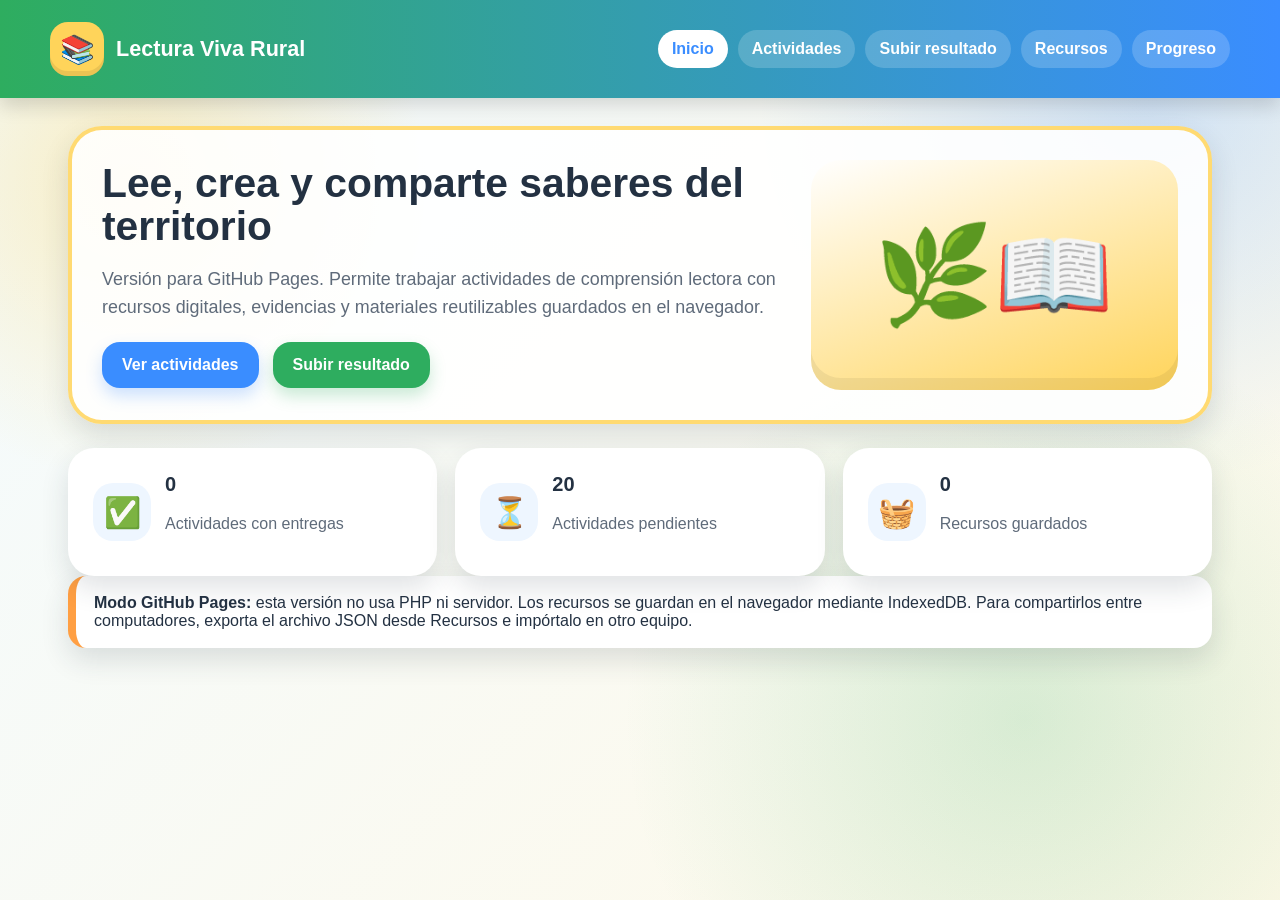
==== index.html @ f66ed9b8 "Add files via upload" ====
<!doctype html>
<html lang="es">
<head>
<meta charset="utf-8">
<meta name="viewport" content="width=device-width, initial-scale=1">
<title>Inicio | Lectura Viva Rural</title>
<link rel="stylesheet" href="css/estilos.css">
</head>
<body>
<header>
  <div class="header-wrap">
    <div class="logo"><span class="logo-badge">📚</span><span>Lectura Viva Rural</span></div>
    <nav><a href="index.html" class="active">Inicio</a><a href="actividades.html" class="">Actividades</a><a href="subir.html" class="">Subir resultado</a><a href="recursos.html" class="">Recursos</a><a href="progreso.html" class="">Progreso</a></nav>
  </div>
</header>
<main>

<section class="hero">
  <div>
    <h1>Lee, crea y comparte saberes del territorio</h1>
    <p>Versión para GitHub Pages. Permite trabajar actividades de comprensión lectora con recursos digitales, evidencias y materiales reutilizables guardados en el navegador.</p>
    <div class="actions">
      <a class="btn" href="actividades.html">Ver actividades</a>
      <a class="btn secondary" href="subir.html">Subir resultado</a>
    </div>
  </div>
  <div class="hero-art">🌿📖</div>
</section>

<section class="grid">
  <article class="card stat"><div class="icon">✅</div><div><h3 id="stat-completadas">0</h3><p>Actividades con entregas</p></div></article>
  <article class="card stat"><div class="icon">⏳</div><div><h3 id="stat-pendientes">20</h3><p>Actividades pendientes</p></div></article>
  <article class="card stat"><div class="icon">🧺</div><div><h3 id="stat-recursos">0</h3><p>Recursos guardados</p></div></article>
</section>

<div class="notice warning-box">
  <strong>Modo GitHub Pages:</strong> esta versión no usa PHP ni servidor. Los recursos se guardan en el navegador mediante IndexedDB. Para compartirlos entre computadores, exporta el archivo JSON desde Recursos e impórtalo en otro equipo.
</div>

</main>
<script src="js/app.js"></script>
</body>
</html>
---- css/estilos.css ----
:root{
  --green:#2EAD5F;
  --blue:#3A8DFF;
  --yellow:#FFD45A;
  --orange:#FF9F43;
  --pink:#FF6B9A;
  --purple:#7C5CFF;
  --ink:#233142;
  --muted:#5f6b7a;
  --card:#ffffff;
  --shadow:0 12px 28px rgba(35,49,66,.14);
}
*{box-sizing:border-box}
body{
  margin:0;
  font-family:"Comic Sans MS","Trebuchet MS",Arial,sans-serif;
  color:var(--ink);
  min-height:100vh;
  background:
    radial-gradient(circle at 10% 20%,rgba(255,212,90,.34),transparent 22%),
    radial-gradient(circle at 90% 10%,rgba(58,141,255,.22),transparent 28%),
    radial-gradient(circle at 80% 80%,rgba(46,173,95,.18),transparent 32%),
    linear-gradient(135deg,#F3FBFF 0%,#FFF9E8 100%);
}
header{
  background:linear-gradient(90deg,var(--green),var(--blue));
  color:white;
  padding:22px 28px;
  position:sticky;
  top:0;
  z-index:10;
  box-shadow:0 8px 18px rgba(0,0,0,.15);
}
.header-wrap{
  max-width:1180px;
  margin:auto;
  display:flex;
  align-items:center;
  justify-content:space-between;
  gap:20px;
}
.logo{
  display:flex;
  align-items:center;
  gap:12px;
  font-size:1.35rem;
  font-weight:900;
}
.logo-badge{
  width:54px;
  height:54px;
  border-radius:18px;
  background:var(--yellow);
  display:grid;
  place-items:center;
  box-shadow:inset 0 -5px rgba(0,0,0,.08);
  font-size:28px;
}
nav{
  display:flex;
  flex-wrap:wrap;
  gap:10px;
}
nav a{
  color:white;
  text-decoration:none;
  font-weight:800;
  padding:10px 14px;
  border-radius:999px;
  background:rgba(255,255,255,.18);
}
nav a:hover, nav a.active{background:white;color:var(--blue)}
main{
  max-width:1180px;
  margin:28px auto;
  padding:0 18px 42px;
}
.hero{
  background:rgba(255,255,255,.88);
  border:4px solid rgba(255,212,90,.85);
  border-radius:34px;
  padding:30px;
  box-shadow:var(--shadow);
  display:grid;
  grid-template-columns:1.3fr .7fr;
  gap:26px;
  align-items:center;
}
.hero h1{
  font-size:2.55rem;
  line-height:1.05;
  margin:0 0 12px;
}
.hero p{font-size:1.12rem;color:var(--muted);line-height:1.55}
.hero-art{
  background:linear-gradient(160deg,#fff,var(--yellow));
  border-radius:30px;
  min-height:230px;
  display:grid;
  place-items:center;
  font-size:96px;
  box-shadow:inset 0 -12px rgba(0,0,0,.06);
}
.grid{
  display:grid;
  grid-template-columns:repeat(auto-fit,minmax(245px,1fr));
  gap:18px;
  margin-top:24px;
}
.card{
  background:var(--card);
  border-radius:26px;
  padding:22px;
  box-shadow:var(--shadow);
  border:3px solid rgba(255,255,255,.9);
}
.card h3{margin:0 0 8px;font-size:1.25rem}
.card p{color:var(--muted);line-height:1.45}
.activity-card{position:relative;overflow:hidden}
.activity-card:before{
  content:"";
  position:absolute;
  right:-30px;
  top:-30px;
  width:95px;
  height:95px;
  border-radius:50%;
  background:rgba(255,212,90,.45);
}
.badge{
  display:inline-block;
  padding:6px 10px;
  border-radius:999px;
  background:#F2F6FF;
  color:var(--purple);
  font-weight:900;
  margin-bottom:10px;
}
.icon{
  width:58px;
  height:58px;
  border-radius:20px;
  display:grid;
  place-items:center;
  font-size:30px;
  background:#EEF6FF;
}
.stat{display:flex;align-items:center;gap:14px}
.btn{
  border:0;
  display:inline-flex;
  align-items:center;
  justify-content:center;
  gap:8px;
  padding:14px 20px;
  border-radius:18px;
  background:var(--blue);
  color:white;
  font-weight:900;
  text-decoration:none;
  cursor:pointer;
  font-size:1rem;
  box-shadow:0 8px 16px rgba(58,141,255,.25);
}
.btn.secondary{background:var(--green);box-shadow:0 8px 16px rgba(46,173,95,.25)}
.btn.warning{background:var(--orange)}
.btn.danger{background:#E74C3C}
.actions{display:flex;flex-wrap:wrap;gap:14px;margin-top:20px}
.form{
  background:white;
  border-radius:30px;
  box-shadow:var(--shadow);
  padding:26px;
  max-width:820px;
}
label{display:block;font-weight:900;margin:14px 0 8px}
input,select,textarea{
  width:100%;
  padding:14px 16px;
  border:3px solid #DDE7F2;
  border-radius:18px;
  font-size:1rem;
  font-family:inherit;
  background:#FCFEFF;
}
textarea{min-height:140px;resize:vertical}
.notice{
  border-left:8px solid var(--green);
  background:white;
  padding:18px;
  border-radius:18px;
  box-shadow:var(--shadow);
  margin-bottom:20px;
}
.warning-box{border-left-color:var(--orange)}
.resource{
  display:grid;
  grid-template-columns:auto 1fr auto;
  gap:14px;
  align-items:center;
  border:3px dashed #DDE7F2;
  padding:14px;
  border-radius:20px;
  margin-bottom:12px;
  background:#fff;
}
.preview{
  max-width:170px;
  max-height:120px;
  border-radius:16px;
  border:2px solid #EAF0F7;
  object-fit:cover;
}
.small{font-size:.92rem;color:var(--muted)}
.footer-note{
  margin-top:28px;
  padding:16px;
  background:rgba(255,255,255,.75);
  border-radius:18px;
  color:var(--muted);
}
table{width:100%;border-collapse:separate;border-spacing:0 10px}
td,th{text-align:left;padding:12px;background:white}
th{background:#EAF4FF}
tr td:first-child,tr th:first-child{border-radius:14px 0 0 14px}
tr td:last-child,tr th:last-child{border-radius:0 14px 14px 0}
@media(max-width:760px){
  .hero{grid-template-columns:1fr}
  .hero h1{font-size:2rem}
  header{position:relative}
  .resource{grid-template-columns:1fr}
}
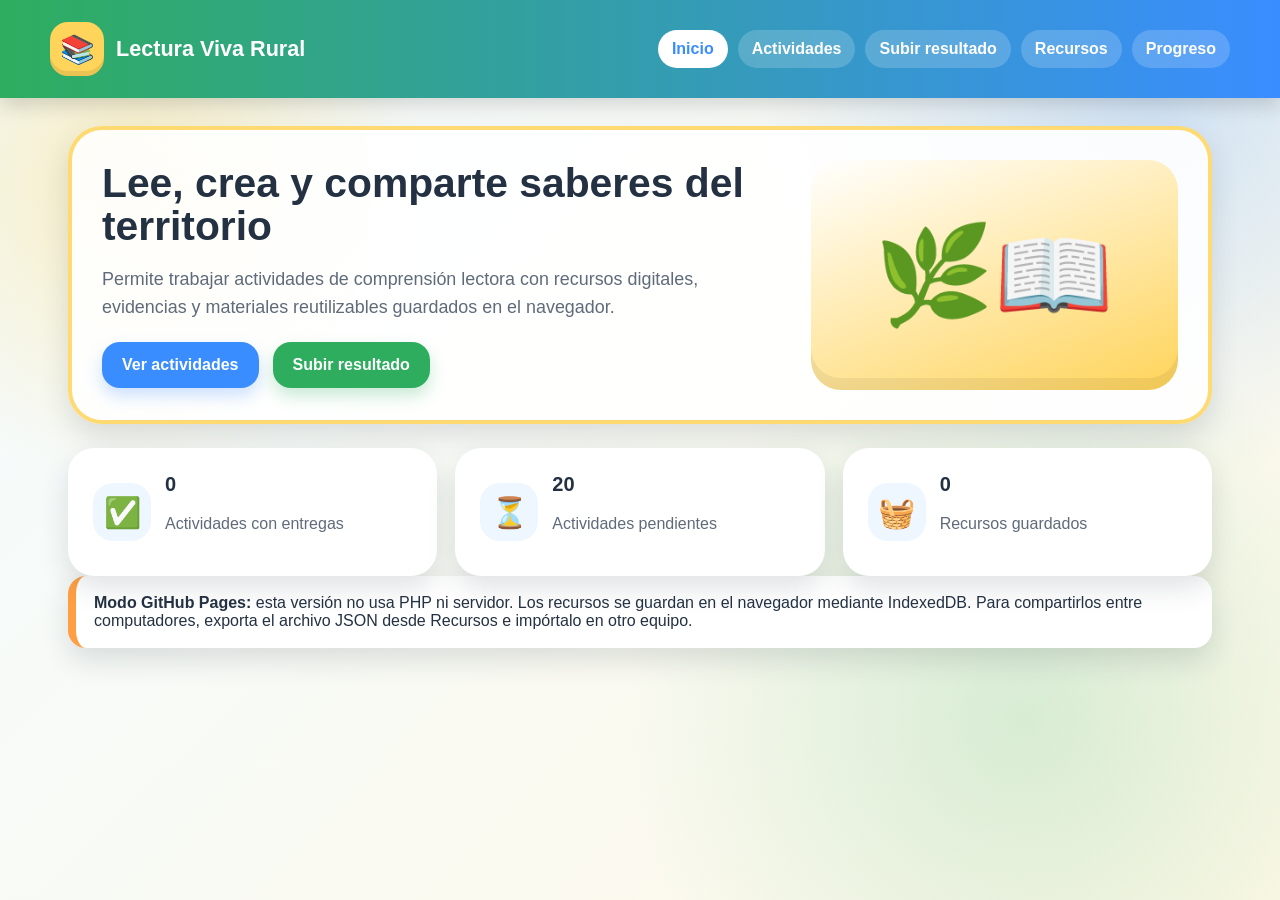
==== commit 45e7f502: "index.html" ====
--- a/index.html
+++ b/index.html
@@ -18,7 +18,7 @@
 <section class="hero">
   <div>
     <h1>Lee, crea y comparte saberes del territorio</h1>
-    <p>Versión para GitHub Pages. Permite trabajar actividades de comprensión lectora con recursos digitales, evidencias y materiales reutilizables guardados en el navegador.</p>
+    <p>Permite trabajar actividades de comprensión lectora con recursos digitales, evidencias y materiales reutilizables guardados en el navegador.</p>
     <div class="actions">
       <a class="btn" href="actividades.html">Ver actividades</a>
       <a class="btn secondary" href="subir.html">Subir resultado</a>
@@ -40,4 +40,4 @@
 </main>
 <script src="js/app.js"></script>
 </body>
-</html>+</html>
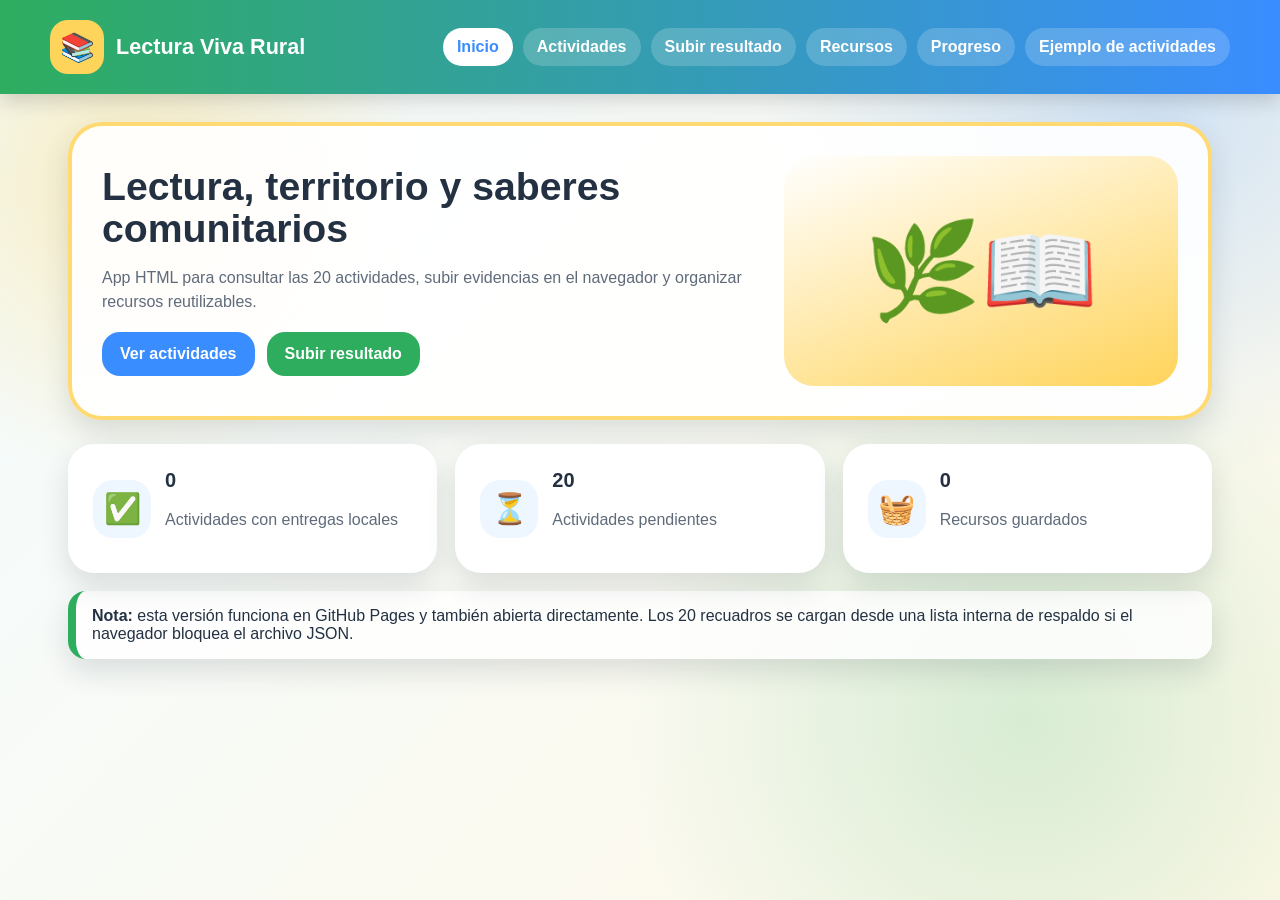
==== commit 02c63fe8: "Add files via upload" ====
--- a/index.html
+++ b/index.html
@@ -7,37 +7,23 @@
 <link rel="stylesheet" href="css/estilos.css">
 </head>
 <body>
-<header>
-  <div class="header-wrap">
-    <div class="logo"><span class="logo-badge">📚</span><span>Lectura Viva Rural</span></div>
-    <nav><a href="index.html" class="active">Inicio</a><a href="actividades.html" class="">Actividades</a><a href="subir.html" class="">Subir resultado</a><a href="recursos.html" class="">Recursos</a><a href="progreso.html" class="">Progreso</a></nav>
-  </div>
-</header>
+<header><div class="header-wrap"><div class="logo"><span class="logo-badge">📚</span><span>Lectura Viva Rural</span></div><nav><a class="active" href="index.html">Inicio</a><a class="" href="actividades.html">Actividades</a><a class="" href="subir.html">Subir resultado</a><a class="" href="recursos.html">Recursos</a><a class="" href="progreso.html">Progreso</a><a href="ejemplo_actividades.html">Ejemplo de actividades</a></nav></div></header>
 <main>
-
 <section class="hero">
   <div>
-    <h1>Lee, crea y comparte saberes del territorio</h1>
-    <p>Permite trabajar actividades de comprensión lectora con recursos digitales, evidencias y materiales reutilizables guardados en el navegador.</p>
-    <div class="actions">
-      <a class="btn" href="actividades.html">Ver actividades</a>
-      <a class="btn secondary" href="subir.html">Subir resultado</a>
-    </div>
+    <h1>Lectura, territorio y saberes comunitarios</h1>
+    <p>App HTML para consultar las 20 actividades, subir evidencias en el navegador y organizar recursos reutilizables.</p>
+    <div class="actions"><a class="btn" href="actividades.html">Ver actividades</a><a class="btn secondary" href="subir.html">Subir resultado</a></div>
   </div>
   <div class="hero-art">🌿📖</div>
 </section>
-
 <section class="grid">
-  <article class="card stat"><div class="icon">✅</div><div><h3 id="stat-completadas">0</h3><p>Actividades con entregas</p></div></article>
+  <article class="card stat"><div class="icon">✅</div><div><h3 id="stat-completadas">0</h3><p>Actividades con entregas locales</p></div></article>
   <article class="card stat"><div class="icon">⏳</div><div><h3 id="stat-pendientes">20</h3><p>Actividades pendientes</p></div></article>
   <article class="card stat"><div class="icon">🧺</div><div><h3 id="stat-recursos">0</h3><p>Recursos guardados</p></div></article>
 </section>
-
-<div class="notice warning-box">
-  <strong>Modo GitHub Pages:</strong> esta versión no usa PHP ni servidor. Los recursos se guardan en el navegador mediante IndexedDB. Para compartirlos entre computadores, exporta el archivo JSON desde Recursos e impórtalo en otro equipo.
-</div>
-
+<div class="notice"><strong>Nota:</strong> esta versión funciona en GitHub Pages y también abierta directamente. Los 20 recuadros se cargan desde una lista interna de respaldo si el navegador bloquea el archivo JSON.</div>
 </main>
 <script src="js/app.js"></script>
 </body>
-</html>
+</html>
--- a/css/estilos.css
+++ b/css/estilos.css
@@ -1,233 +1,93 @@
 
 :root{
-  --green:#2EAD5F;
-  --blue:#3A8DFF;
-  --yellow:#FFD45A;
-  --orange:#FF9F43;
-  --pink:#FF6B9A;
-  --purple:#7C5CFF;
-  --ink:#233142;
-  --muted:#5f6b7a;
-  --card:#ffffff;
+  --green:#2EAD5F;--blue:#3A8DFF;--yellow:#FFD45A;--orange:#FF9F43;
+  --purple:#7C5CFF;--ink:#233142;--muted:#5f6b7a;--card:#fff;
   --shadow:0 12px 28px rgba(35,49,66,.14);
 }
 *{box-sizing:border-box}
 body{
-  margin:0;
-  font-family:"Comic Sans MS","Trebuchet MS",Arial,sans-serif;
-  color:var(--ink);
+  margin:0;font-family:"Comic Sans MS","Trebuchet MS",Arial,sans-serif;color:var(--ink);
+  background:radial-gradient(circle at 10% 20%,rgba(255,212,90,.35),transparent 22%),
+             radial-gradient(circle at 90% 10%,rgba(58,141,255,.22),transparent 28%),
+             radial-gradient(circle at 80% 80%,rgba(46,173,95,.18),transparent 32%),
+             linear-gradient(135deg,#F3FBFF 0%,#FFF9E8 100%);
   min-height:100vh;
-  background:
-    radial-gradient(circle at 10% 20%,rgba(255,212,90,.34),transparent 22%),
-    radial-gradient(circle at 90% 10%,rgba(58,141,255,.22),transparent 28%),
-    radial-gradient(circle at 80% 80%,rgba(46,173,95,.18),transparent 32%),
-    linear-gradient(135deg,#F3FBFF 0%,#FFF9E8 100%);
 }
-header{
-  background:linear-gradient(90deg,var(--green),var(--blue));
+header{background:linear-gradient(90deg,var(--green),var(--blue));color:white;padding:20px 26px;box-shadow:0 8px 18px rgba(0,0,0,.15)}
+.header-wrap{max-width:1180px;margin:auto;display:flex;align-items:center;justify-content:space-between;gap:20px;flex-wrap:wrap}
+.logo{display:flex;align-items:center;gap:12px;font-size:1.35rem;font-weight:900}
+.logo-badge{width:54px;height:54px;border-radius:18px;background:var(--yellow);display:grid;place-items:center;font-size:28px}
+nav{display:flex;flex-wrap:wrap;gap:10px}
+nav a{color:white;text-decoration:none;font-weight:800;padding:10px 14px;border-radius:999px;background:rgba(255,255,255,.18)}
+nav a:hover,nav a.active{background:white;color:var(--blue)}
+main{max-width:1180px;margin:28px auto;padding:0 18px 40px}
+.hero{background:rgba(255,255,255,.9);border:4px solid rgba(255,212,90,.85);border-radius:34px;padding:30px;box-shadow:var(--shadow);display:grid;grid-template-columns:1.25fr .75fr;gap:26px;align-items:center}
+.hero h1{font-size:2.45rem;line-height:1.08;margin:0 0 12px}
+.hero p,.card p{color:var(--muted);line-height:1.5}
+.hero-art{background:linear-gradient(160deg,#fff,var(--yellow));border-radius:30px;min-height:230px;display:grid;place-items:center;font-size:94px}
+.actions{display:flex;flex-wrap:wrap;gap:12px;margin-top:18px}
+.btn{border:0;display:inline-flex;align-items:center;justify-content:center;gap:8px;padding:13px 18px;border-radius:18px;background:var(--blue);color:white;font-weight:900;text-decoration:none;cursor:pointer;font-size:1rem}
+.btn.secondary{background:var(--green)}.btn.warning{background:var(--orange)}.btn.danger{background:#E74C3C}
+.grid{display:grid;grid-template-columns:repeat(auto-fit,minmax(250px,1fr));gap:18px;margin-top:24px}
+.card{background:var(--card);border-radius:26px;padding:22px;box-shadow:var(--shadow);border:3px solid rgba(255,255,255,.9)}
+.card h3{margin:0 0 8px;font-size:1.25rem}
+.stat{display:flex;align-items:center;gap:14px}
+.icon{width:58px;height:58px;border-radius:20px;display:grid;place-items:center;font-size:30px;background:#EEF6FF}
+.activity-card{position:relative;overflow:hidden}
+.activity-card:before{content:"";position:absolute;right:-30px;top:-30px;width:95px;height:95px;border-radius:50%;background:rgba(255,212,90,.45)}
+.badge{display:inline-block;padding:6px 10px;border-radius:999px;background:#F2F6FF;color:var(--purple);font-weight:900;margin-bottom:10px}
+.form{background:white;border-radius:30px;box-shadow:var(--shadow);padding:26px;max-width:820px}
+label{display:block;font-weight:900;margin:14px 0 8px}
+input,select,textarea{width:100%;padding:14px 16px;border:3px solid #DDE7F2;border-radius:18px;font-size:1rem;font-family:inherit;background:#FCFEFF}
+textarea{min-height:140px;resize:vertical}
+.resource{display:grid;grid-template-columns:auto 1fr auto;gap:14px;align-items:center;border:3px dashed #DDE7F2;padding:14px;border-radius:20px;margin-bottom:12px;background:#fff}
+.preview{max-width:170px;max-height:120px;border-radius:16px;border:2px solid #EAF0F7;object-fit:cover}
+.small{font-size:.92rem;color:var(--muted)}
+.notice{margin:18px 0;padding:16px;background:rgba(255,255,255,.85);border-radius:18px;border-left:8px solid var(--green);box-shadow:var(--shadow)}
+table{width:100%;border-collapse:separate;border-spacing:0 10px}
+td,th{text-align:left;padding:12px;background:white}th{background:#EAF4FF}
+tr td:first-child,tr th:first-child{border-radius:14px 0 0 14px}
+tr td:last-child,tr th:last-child{border-radius:0 14px 14px 0}
+.tabs{display:flex;gap:10px;flex-wrap:wrap;margin:20px 0}.tab{background:white;color:var(--blue);border:3px solid #DDE7F2}.tab.active{background:var(--blue);color:white}.hidden{display:none}
+@media(max-width:760px){.hero{grid-template-columns:1fr}.hero h1{font-size:2rem}.resource{grid-template-columns:1fr}}
+
+
+.example-table-wrap{
+  overflow-x:auto;
+  background:white;
+  border-radius:26px;
+  padding:14px;
+  box-shadow:var(--shadow);
+}
+.example-table{
+  width:100%;
+  border-collapse:separate;
+  border-spacing:0;
+  min-width:900px;
+}
+.example-table th{
+  background:#1f5a85;
   color:white;
-  padding:22px 28px;
-  position:sticky;
-  top:0;
-  z-index:10;
-  box-shadow:0 8px 18px rgba(0,0,0,.15);
+  padding:12px;
+  text-align:left;
 }
-.header-wrap{
-  max-width:1180px;
-  margin:auto;
-  display:flex;
-  align-items:center;
-  justify-content:space-between;
-  gap:20px;
+.example-table td{
+  padding:12px;
+  border-bottom:1px solid #DDE7F2;
+  vertical-align:top;
+  background:#fff;
 }
-.logo{
-  display:flex;
-  align-items:center;
-  gap:12px;
-  font-size:1.35rem;
-  font-weight:900;
+.example-table tr:nth-child(even) td{
+  background:#EEF6FF;
 }
-.logo-badge{
-  width:54px;
-  height:54px;
-  border-radius:18px;
-  background:var(--yellow);
+.example-table th:first-child{border-radius:14px 0 0 0}
+.example-table th:last-child{border-radius:0 14px 0 0}
+.example-intro{
   display:grid;
-  place-items:center;
-  box-shadow:inset 0 -5px rgba(0,0,0,.08);
-  font-size:28px;
-}
-nav{
-  display:flex;
-  flex-wrap:wrap;
-  gap:10px;
-}
-nav a{
-  color:white;
-  text-decoration:none;
-  font-weight:800;
-  padding:10px 14px;
-  border-radius:999px;
-  background:rgba(255,255,255,.18);
-}
-nav a:hover, nav a.active{background:white;color:var(--blue)}
-main{
-  max-width:1180px;
-  margin:28px auto;
-  padding:0 18px 42px;
-}
-.hero{
-  background:rgba(255,255,255,.88);
-  border:4px solid rgba(255,212,90,.85);
-  border-radius:34px;
-  padding:30px;
-  box-shadow:var(--shadow);
-  display:grid;
-  grid-template-columns:1.3fr .7fr;
-  gap:26px;
+  grid-template-columns:1fr auto;
+  gap:18px;
   align-items:center;
 }
-.hero h1{
-  font-size:2.55rem;
-  line-height:1.05;
-  margin:0 0 12px;
+@media(max-width:760px){
+  .example-intro{grid-template-columns:1fr}
 }
-.hero p{font-size:1.12rem;color:var(--muted);line-height:1.55}
-.hero-art{
-  background:linear-gradient(160deg,#fff,var(--yellow));
-  border-radius:30px;
-  min-height:230px;
-  display:grid;
-  place-items:center;
-  font-size:96px;
-  box-shadow:inset 0 -12px rgba(0,0,0,.06);
-}
-.grid{
-  display:grid;
-  grid-template-columns:repeat(auto-fit,minmax(245px,1fr));
-  gap:18px;
-  margin-top:24px;
-}
-.card{
-  background:var(--card);
-  border-radius:26px;
-  padding:22px;
-  box-shadow:var(--shadow);
-  border:3px solid rgba(255,255,255,.9);
-}
-.card h3{margin:0 0 8px;font-size:1.25rem}
-.card p{color:var(--muted);line-height:1.45}
-.activity-card{position:relative;overflow:hidden}
-.activity-card:before{
-  content:"";
-  position:absolute;
-  right:-30px;
-  top:-30px;
-  width:95px;
-  height:95px;
-  border-radius:50%;
-  background:rgba(255,212,90,.45);
-}
-.badge{
-  display:inline-block;
-  padding:6px 10px;
-  border-radius:999px;
-  background:#F2F6FF;
-  color:var(--purple);
-  font-weight:900;
-  margin-bottom:10px;
-}
-.icon{
-  width:58px;
-  height:58px;
-  border-radius:20px;
-  display:grid;
-  place-items:center;
-  font-size:30px;
-  background:#EEF6FF;
-}
-.stat{display:flex;align-items:center;gap:14px}
-.btn{
-  border:0;
-  display:inline-flex;
-  align-items:center;
-  justify-content:center;
-  gap:8px;
-  padding:14px 20px;
-  border-radius:18px;
-  background:var(--blue);
-  color:white;
-  font-weight:900;
-  text-decoration:none;
-  cursor:pointer;
-  font-size:1rem;
-  box-shadow:0 8px 16px rgba(58,141,255,.25);
-}
-.btn.secondary{background:var(--green);box-shadow:0 8px 16px rgba(46,173,95,.25)}
-.btn.warning{background:var(--orange)}
-.btn.danger{background:#E74C3C}
-.actions{display:flex;flex-wrap:wrap;gap:14px;margin-top:20px}
-.form{
-  background:white;
-  border-radius:30px;
-  box-shadow:var(--shadow);
-  padding:26px;
-  max-width:820px;
-}
-label{display:block;font-weight:900;margin:14px 0 8px}
-input,select,textarea{
-  width:100%;
-  padding:14px 16px;
-  border:3px solid #DDE7F2;
-  border-radius:18px;
-  font-size:1rem;
-  font-family:inherit;
-  background:#FCFEFF;
-}
-textarea{min-height:140px;resize:vertical}
-.notice{
-  border-left:8px solid var(--green);
-  background:white;
-  padding:18px;
-  border-radius:18px;
-  box-shadow:var(--shadow);
-  margin-bottom:20px;
-}
-.warning-box{border-left-color:var(--orange)}
-.resource{
-  display:grid;
-  grid-template-columns:auto 1fr auto;
-  gap:14px;
-  align-items:center;
-  border:3px dashed #DDE7F2;
-  padding:14px;
-  border-radius:20px;
-  margin-bottom:12px;
-  background:#fff;
-}
-.preview{
-  max-width:170px;
-  max-height:120px;
-  border-radius:16px;
-  border:2px solid #EAF0F7;
-  object-fit:cover;
-}
-.small{font-size:.92rem;color:var(--muted)}
-.footer-note{
-  margin-top:28px;
-  padding:16px;
-  background:rgba(255,255,255,.75);
-  border-radius:18px;
-  color:var(--muted);
-}
-table{width:100%;border-collapse:separate;border-spacing:0 10px}
-td,th{text-align:left;padding:12px;background:white}
-th{background:#EAF4FF}
-tr td:first-child,tr th:first-child{border-radius:14px 0 0 14px}
-tr td:last-child,tr th:last-child{border-radius:0 14px 14px 0}
-@media(max-width:760px){
-  .hero{grid-template-columns:1fr}
-  .hero h1{font-size:2rem}
-  header{position:relative}
-  .resource{grid-template-columns:1fr}
-}
